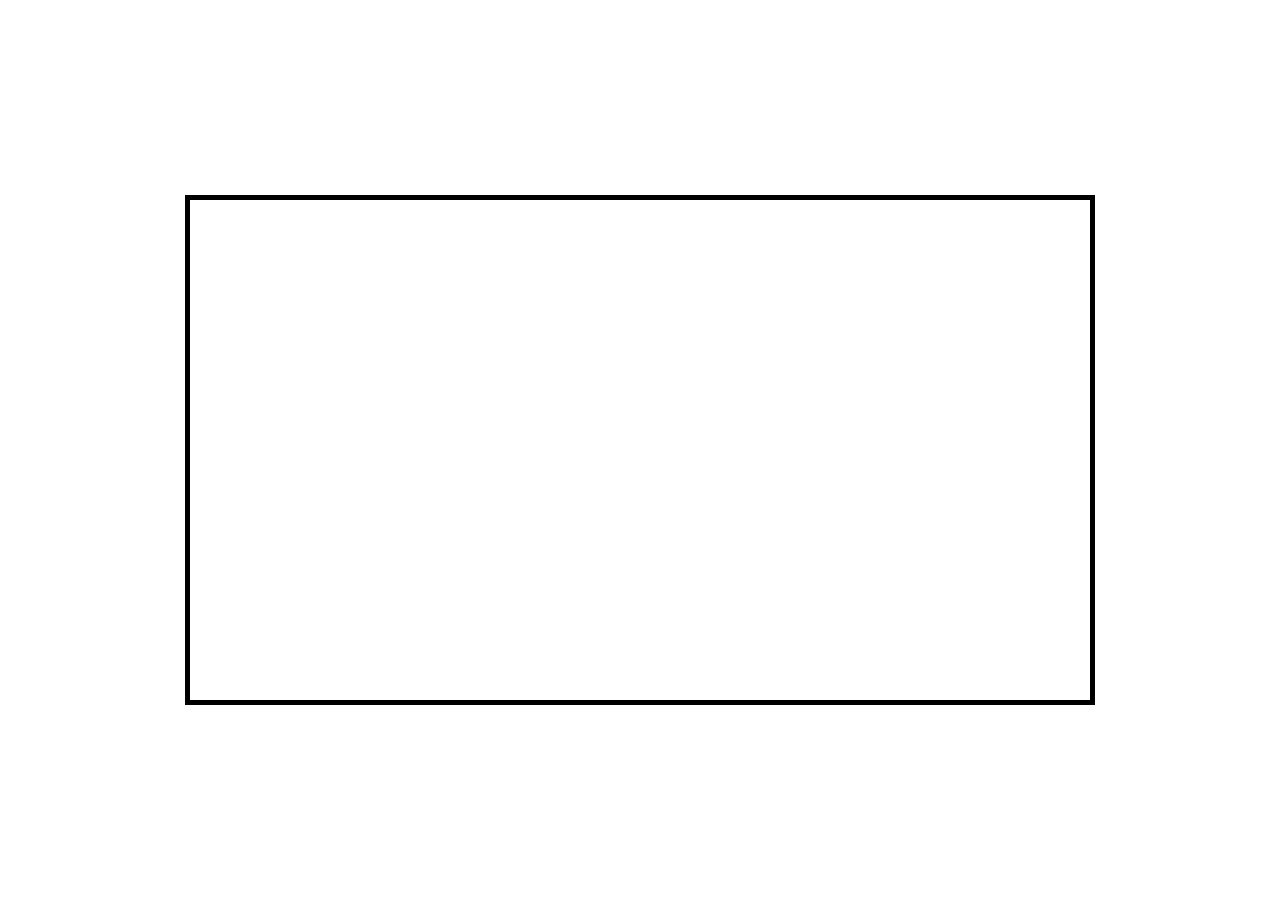
==== 9/index.html @ 7904f87c "first commit" ====
<!DOCTYPE html>
<html lang="en">
<head>
    <meta charset="UTF-8">
    <meta name="viewport" content="width=device-width, initial-scale=1.0">
    <title>Game</title>
    <link rel="stylesheet" href="style.css"/>
</head>
<body>
    <canvas id="canvas1"></canvas>
    <img id="player" src="assets/player.png"/>

    <img id="layer1" src="assets/city/layer-1.png"/>
    <img id="layer2" src="assets/city/layer-2.png"/>
    <img id="layer3" src="assets/city/layer-3.png"/>
    <img id="layer4" src="assets/city/layer-4.png"/>
    <img id="layer5" src="assets/city/layer-5.png"/>

    <img id="enemy_fly" src="assets/enemies/enemy_fly.png"/>
    <img id="enemy_plant" src="assets/enemies/enemy_plant.png"/>
    <img id="enemy_spider_big" src="assets/enemies/enemy_spider_big.png"/>

    <img id="boom" src="assets/boom.png"/>

    <img id="fire" src="assets/fire.png"/> 

    <img id="lives" src="assets/lives.png"/>

    <!-- module模块内部拥有模块作用域 想要暴露出去，必须用 export；别的模块用 import 导入。） -->
    <script type="module" src="main.js"></script>
</body>
</html>
---- 9/style.css ----
* {
    margin:0;
    padding:0;
    box-sizing: border-box;
}

#canvas1 {
    border:5px solid black;
    position: absolute;
    top: 50%;
    left: 50%;
    transform: translate(-50%, -50%);
    /* 设置最大宽度和高度都为100% */
    max-width: 100%;
    max-height: 100%;
}

#player, 
#layer1, #layer2, #layer3, #layer4, #layer5, 
#enemy_fly, #enemy_plant, #enemy_spider_big, 
#fire,
#boom,
#lives{
    display: none;
}

@font-face {
  font-family: "SuperHistories";
  src: url("./font/Super\ Histories.ttf") format("truetype");
  font-weight: normal;
  font-style: normal;
  font-display: swap;
}
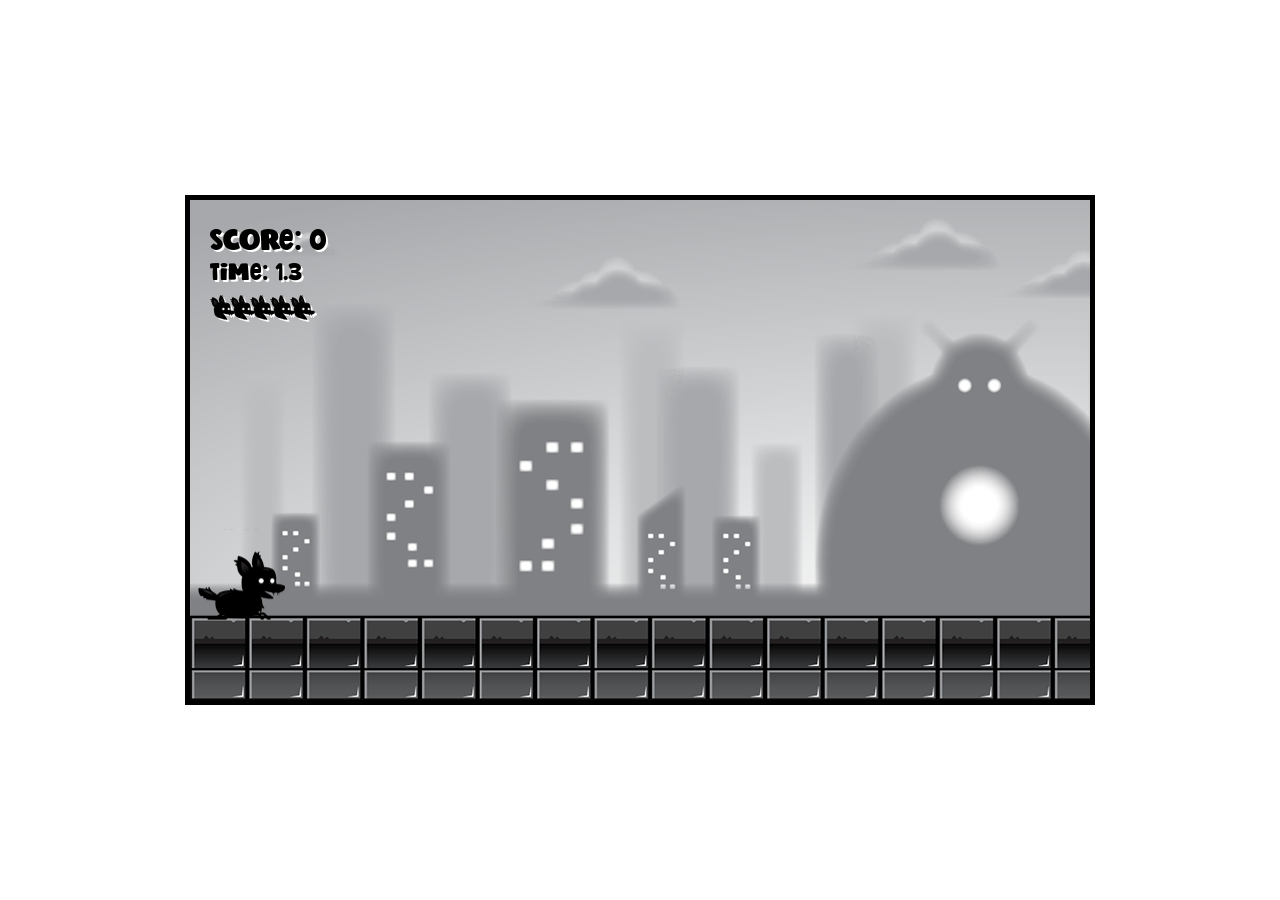
==== commit dbca2c4f: "去掉module，改成本地可调用" ====
--- a/9/index.html
+++ b/9/index.html
@@ -27,6 +27,15 @@
     <img id="lives" src="assets/lives.png"/>
 
     <!-- module模块内部拥有模块作用域 想要暴露出去，必须用 export；别的模块用 import 导入。） -->
-    <script type="module" src="main.js"></script>
+     <script src="./js/ui.js"></script>
+    <script src="./js/background.js"></script>
+    <script src="./js/collisionAnimation.js"></script>
+    <script src="./js/enemies.js"></script>
+    <script src="./js/floatingMessage.js"></script>
+    <script src="./js/input.js"></script>
+    <script src="./js/particles.js"></script>
+    <script src="./js/playerStates.js"></script>
+    <script src="./js/player.js"></script>
+    <script src="main.js"></script>
 </body>
 </html>
